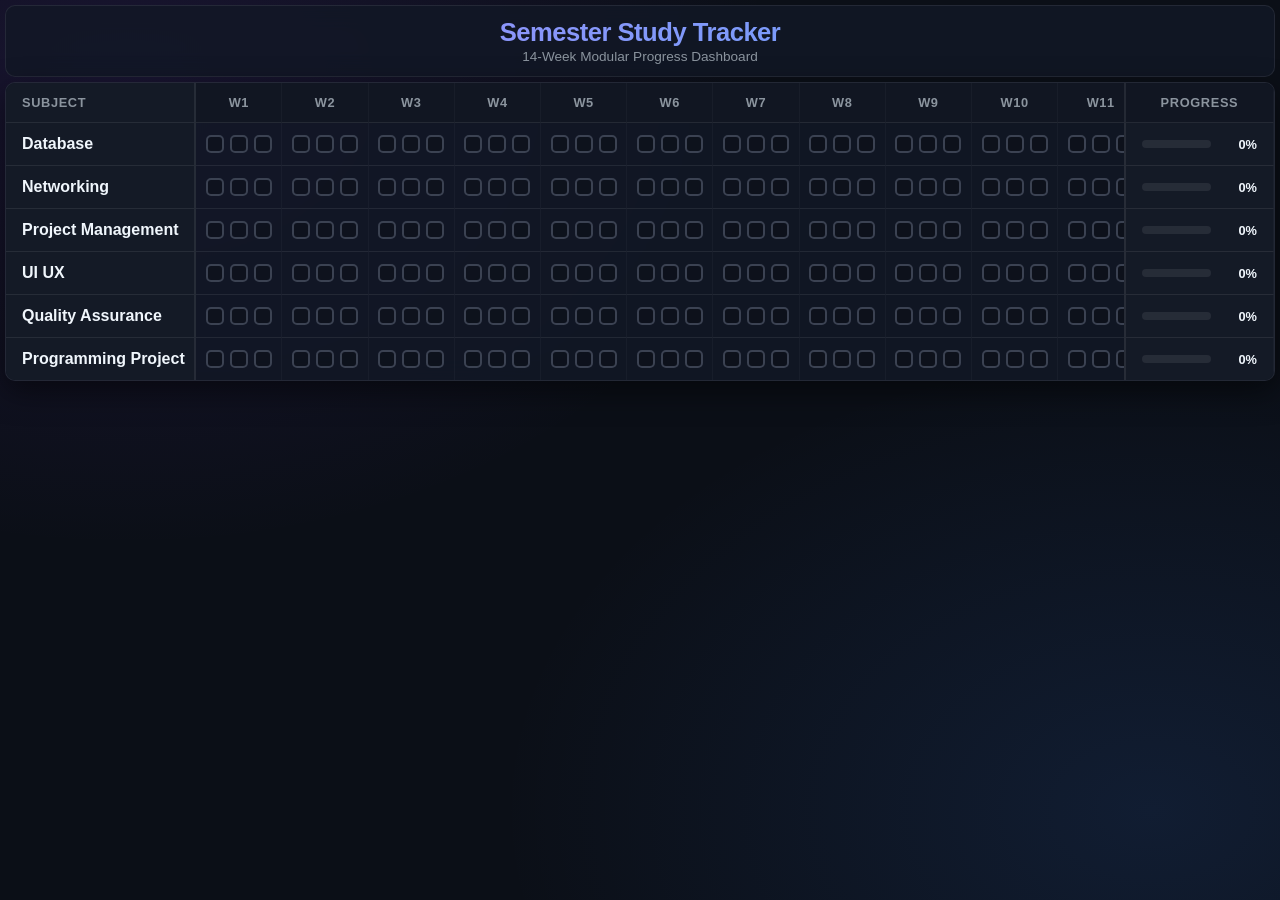
==== index.html @ 605dcc91 "Semester Study Tracker" ====
<!DOCTYPE html>
<html lang="si">
<head>
    <meta charset="UTF-8">
    <meta name="viewport" content="width=device-width, initial-scale=1.0">
    <title>Semester Study Tracker</title>
    <style>
        :root {
            --bg-color: #0b0f17;
            --card-bg: rgba(18, 24, 38, 0.85);
            --border-color: rgba(255, 255, 255, 0.08);
            --text-main: #f0f6fc;
            --text-muted: #8b949e;
            --accent-glow: #7c3aed;
            --accent-green: #10b981;
            --accent-blue: #3b82f6;
            --scrollbar-bg: #111622;
            --scrollbar-thumb: #2d3748;
            --scrollbar-hover: #4a5568;
        }

        * {
            box-sizing: border-box;
            margin: 0;
            padding: 0;
            font-family: 'Inter', -apple-system, BlinkMacSystemFont, 'Segoe UI', Roboto, Helvetica, Arial, sans-serif;
        }

        /* Standard Custom Scrollbar for WebKit (Chrome, Safari, Edge) */
        ::-webkit-scrollbar {
            width: 8px;
            height: 8px;
        }

        ::-webkit-scrollbar-track {
            background: var(--scrollbar-bg);
            border-radius: 4px;
        }

        ::-webkit-scrollbar-thumb {
            background: var(--scrollbar-thumb);
            border-radius: 4px;
            border: 2px solid var(--scrollbar-bg);
        }

        ::-webkit-scrollbar-thumb:hover {
            background: var(--scrollbar-hover);
        }

        /* Firefox Custom Scrollbar Support */
        * {
            scrollbar-width: thin;
            scrollbar-color: var(--scrollbar-thumb) var(--scrollbar-bg);
        }

        body {
            background-color: var(--bg-color);
            background-image: 
                radial-gradient(at 10% 10%, rgba(124, 58, 237, 0.12) 0px, transparent 40%),
                radial-gradient(at 90% 90%, rgba(59, 130, 246, 0.12) 0px, transparent 40%);
            background-attachment: fixed;
            color: var(--text-main);
            padding: 5px;
            min-height: 100vh;
            display: flex;
            flex-direction: column;
        }

        .container {
            width: 100%;
            max-width: 100%;
            margin: 0 auto;
            flex-grow: 1;
            display: flex;
            flex-direction: column;
        }

        header {
            text-align: center;
            padding: 12px 10px;
            margin-bottom: 5px;
            background: var(--card-bg);
            border: 1px solid var(--border-color);
            border-radius: 10px;
            backdrop-filter: blur(12px);
            -webkit-backdrop-filter: blur(12px);
            animation: fadeInDown 0.6s ease-out;
        }

        header h1 {
            font-size: 1.6rem;
            font-weight: 700;
            background: linear-gradient(135deg, #a78bfa, #60a5fa);
            -webkit-background-clip: text;
            -webkit-text-fill-color: transparent;
            margin-bottom: 2px;
            letter-spacing: -0.5px;
        }

        header p {
            color: var(--text-muted);
            font-size: 0.85rem;
        }

        .table-wrapper {
            background: var(--card-bg);
            backdrop-filter: blur(12px);
            -webkit-backdrop-filter: blur(12px);
            border: 1px solid var(--border-color);
            border-radius: 10px;
            overflow-x: auto;
            overflow-y: auto;
            max-height: calc(100vh - 85px);
            box-shadow: 0 10px 30px rgba(0,0,0,0.5);
            animation: fadeInUp 0.6s ease-out;
            cursor: grab;
            user-select: none;
            -webkit-overflow-scrolling: touch;
        }

        .table-wrapper:active {
            cursor: grabbing;
        }

        table {
            width: 100%;
            border-collapse: separate;
            border-spacing: 0;
            white-space: nowrap;
        }

        th, td {
            padding: 0.75rem 0.6rem;
            text-align: center;
            border-bottom: 1px solid var(--border-color);
            border-right: 1px solid rgba(255, 255, 255, 0.03);
        }

        th {
            background: #111622;
            color: var(--text-muted);
            font-size: 0.8rem;
            font-weight: 600;
            text-transform: uppercase;
            letter-spacing: 0.05em;
            position: sticky;
            top: 0;
            z-index: 10;
        }

        th.subject-header, td.subject-name {
            text-align: left;
            position: sticky;
            left: 0;
            background: #141a26;
            z-index: 20;
            font-weight: 600;
            min-width: 180px;
            max-width: 220px;
            border-right: 2px solid var(--border-color);
            padding-left: 1rem;
        }

        th.subject-header {
            z-index: 30;
        }

        tr:last-child td {
            border-bottom: none;
        }

        tr:hover td {
            background-color: rgba(255, 255, 255, 0.02);
        }

        tr:hover td.subject-name {
            background-color: #1a2232;
        }

        /* Custom Modern Checkbox Styling */
        .checkbox-group {
            display: flex;
            gap: 6px;
            justify-content: center;
            align-items: center;
        }

        .custom-checkbox {
            appearance: none;
            -webkit-appearance: none;
            width: 18px;
            height: 18px;
            border: 2px solid #3b4252;
            border-radius: 5px;
            background: rgba(0, 0, 0, 0.2);
            cursor: pointer;
            transition: all 0.2s cubic-bezier(0.4, 0, 0.2, 1);
            position: relative;
            outline: none;
        }

        .custom-checkbox:hover {
            border-color: var(--accent-blue);
            transform: scale(1.1);
            box-shadow: 0 0 8px rgba(59, 130, 246, 0.3);
        }

        .custom-checkbox:checked {
            background-color: var(--accent-green);
            border-color: var(--accent-green);
            transform: scale(1.05);
            box-shadow: 0 0 10px rgba(16, 185, 129, 0.4);
        }

        .custom-checkbox:checked::after {
            content: '';
            position: absolute;
            left: 5px;
            top: 2px;
            width: 4px;
            height: 8px;
            border: solid white;
            border-width: 0 2px 2px 0;
            transform: rotate(45deg);
        }

        /* Progress Bar Styling */
        .progress-cell {
            min-width: 150px;
            padding-right: 1rem;
            padding-left: 1rem;
            position: sticky;
            right: 0;
            background: #141a26;
            z-index: 15;
            border-left: 2px solid var(--border-color);
        }

        th.progress-header {
            position: sticky;
            right: 0;
            z-index: 25;
            background: #111622;
            border-left: 2px solid var(--border-color);
        }

        .progress-container {
            display: flex;
            align-items: center;
            gap: 10px;
        }

        .progress-bar-bg {
            flex-grow: 1;
            height: 8px;
            background: rgba(255, 255, 255, 0.08);
            border-radius: 10px;
            overflow: hidden;
        }

        .progress-bar-fill {
            height: 100%;
            width: 0%;
            background: linear-gradient(90deg, var(--accent-blue), var(--accent-green));
            border-radius: 10px;
            transition: width 0.35s ease-in-out;
            box-shadow: 0 0 8px rgba(59, 130, 246, 0.5);
        }

        .progress-text {
            font-size: 0.8rem;
            font-weight: 700;
            color: var(--text-main);
            min-width: 36px;
            text-align: right;
        }

        /* Responsive Tweaks */
        @media (max-width: 768px) {
            header h1 {
                font-size: 1.3rem;
            }
            th, td {
                padding: 0.6rem 0.4rem;
            }
            th.subject-header, td.subject-name {
                min-width: 140px;
                font-size: 0.85rem;
            }
        }

        @keyframes fadeInDown {
            from { opacity: 0; transform: translateY(-10px); }
            to { opacity: 1; transform: translateY(0); }
        }

        @keyframes fadeInUp {
            from { opacity: 0; transform: translateY(10px); }
            to { opacity: 1; transform: translateY(0); }
        }
    </style>
</head>
<body>

<div class="container">
    <header>
        <h1>Semester Study Tracker</h1>
        <p>14-Week Modular Progress Dashboard</p>
    </header>

    <div class="table-wrapper" id="tableWrapper">
        <table id="trackerTable">
            <thead>
                <tr id="headerRow">
                    <th class="subject-header">Subject</th>
                    <!-- Week columns generated dynamically -->
                    <th class="progress-header">Progress</th>
                </tr>
            </thead>
            <tbody id="tableBody">
                <!-- Subject rows generated dynamically -->
            </tbody>
        </table>
    </div>
</div>

<script>
    const subjects = [
        "Database",
        "Networking",
        "Project Management",
        "UI UX",
        "Quality Assurance",
        "Programming Project"
    ];

    const TOTAL_WEEKS = 14;
    const SESSIONS_PER_WEEK = 3;
    const TOTAL_SESSIONS_PER_SUBJECT = TOTAL_WEEKS * SESSIONS_PER_WEEK;

    let trackerState = JSON.parse(localStorage.getItem('semester_tracker_state')) || {};

    function initTable() {
        const headerRow = document.getElementById('headerRow');
        const tableBody = document.getElementById('tableBody');
        const progressHeader = headerRow.querySelector('.progress-header');

        // Create Week Headers (Week 1 to Week 14)
        for (let w = 1; w <= TOTAL_WEEKS; w++) {
            const th = document.createElement('th');
            th.textContent = `W${w}`;
            headerRow.insertBefore(th, progressHeader);
        }

        // Create Rows for each Subject
        subjects.forEach((subject, subjectIdx) => {
            const tr = document.createElement('tr');

            // Subject Name Cell
            const tdName = document.createElement('td');
            tdName.className = 'subject-name';
            tdName.textContent = subject;
            tr.appendChild(tdName);

            // Week Checkbox Cells
            for (let w = 1; w <= TOTAL_WEEKS; w++) {
                const tdWeek = document.createElement('td');
                const checkboxGroup = document.createElement('div');
                checkboxGroup.className = 'checkbox-group';

                for (let s = 1; s <= SESSIONS_PER_WEEK; s++) {
                    const cb = document.createElement('input');
                    cb.type = 'checkbox';
                    cb.className = 'custom-checkbox';
                    
                    const cbKey = `s${subjectIdx}_w${w}_session${s}`;
                    cb.checked = !!trackerState[cbKey];

                    cb.addEventListener('change', (e) => {
                        trackerState[cbKey] = e.target.checked;
                        localStorage.setItem('semester_tracker_state', JSON.stringify(trackerState));
                        updateProgress(subjectIdx);
                    });

                    checkboxGroup.appendChild(cb);
                }

                tdWeek.appendChild(checkboxGroup);
                tr.appendChild(tdWeek);
            }

            // Progress Bar Cell
            const tdProgress = document.createElement('td');
            tdProgress.className = 'progress-cell';
            tdProgress.innerHTML = `
                <div class="progress-container">
                    <div class="progress-bar-bg">
                        <div class="progress-bar-fill" id="progress-fill-${subjectIdx}"></div>
                    </div>
                    <span class="progress-text" id="progress-text-${subjectIdx}">0%</span>
                </div>
            `;
            tr.appendChild(tdProgress);

            tableBody.appendChild(tr);

            // Initial progress calculation
            updateProgress(subjectIdx);
        });

        setupDragToScroll();
    }

    function updateProgress(subjectIdx) {
        let checkedCount = 0;

        for (let w = 1; w <= TOTAL_WEEKS; w++) {
            for (let s = 1; s <= SESSIONS_PER_WEEK; s++) {
                const cbKey = `s${subjectIdx}_w${w}_session${s}`;
                if (trackerState[cbKey]) {
                    checkedCount++;
                }
            }
        }

        const percentage = Math.round((checkedCount / TOTAL_SESSIONS_PER_SUBJECT) * 100);
        
        const fillElement = document.getElementById(`progress-fill-${subjectIdx}`);
        const textElement = document.getElementById(`progress-text-${subjectIdx}`);

        if (fillElement && textElement) {
            fillElement.style.width = `${percentage}%`;
            textElement.textContent = `${percentage}%`;

            if (percentage === 100) {
                fillElement.style.background = 'var(--accent-green)';
            } else {
                fillElement.style.background = 'linear-gradient(90deg, var(--accent-blue), var(--accent-green))';
            }
        }
    }

    // Drag-to-Scroll & Mouse Wheel Scroll Enhancement
    function setupDragToScroll() {
        const slider = document.getElementById('tableWrapper');
        let isDown = false;
        let startX;
        let scrollLeft;

        // Shift + Wheel Horizontal Scrolling
        slider.addEventListener('wheel', (e) => {
            if (e.deltaY !== 0) {
                e.preventDefault();
                slider.scrollLeft += e.deltaY;
            }
        }, { passive: false });

        // Mouse Drag Interaction
        slider.addEventListener('mousedown', (e) => {
            if (e.target.tagName === 'INPUT') return; // Allow clicking checkboxes directly
            isDown = true;
            slider.classList.add('active');
            startX = e.pageX - slider.offsetLeft;
            scrollLeft = slider.scrollLeft;
        });

        slider.addEventListener('mouseleave', () => {
            isDown = false;
        });

        slider.addEventListener('mouseup', () => {
            isDown = false;
        });

        slider.addEventListener('mousemove', (e) => {
            if (!isDown) return;
            e.preventDefault();
            const x = e.pageX - slider.offsetLeft;
            const walk = (x - startX) * 1.5; // Drag sensitivity multiplier
            slider.scrollLeft = scrollLeft - walk;
        });
    }

    document.addEventListener('DOMContentLoaded', initTable);
</script>

</body>
</html>
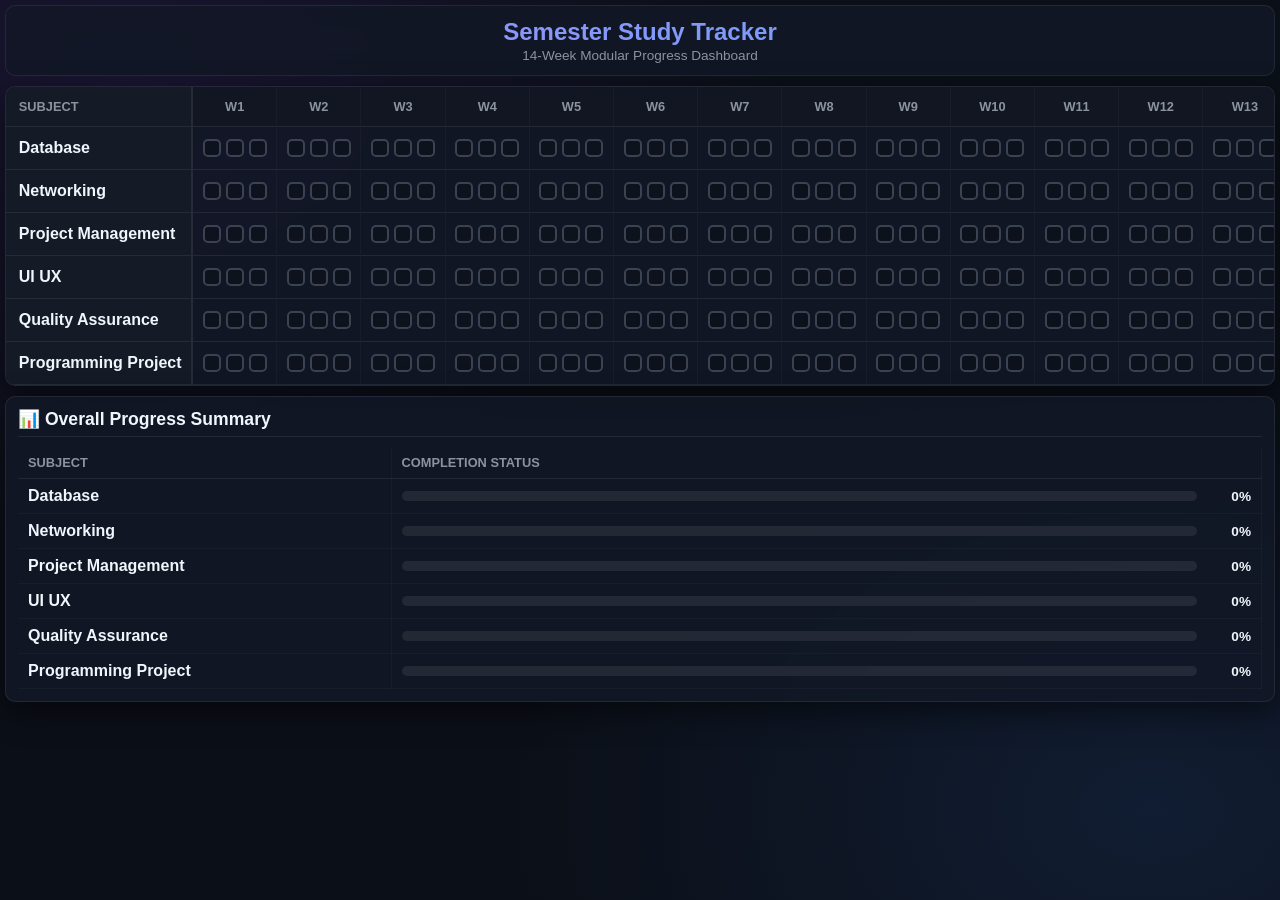
==== commit 6185cad7: "progress bar changed" ====
--- a/index.html
+++ b/index.html
@@ -26,7 +26,7 @@
             font-family: 'Inter', -apple-system, BlinkMacSystemFont, 'Segoe UI', Roboto, Helvetica, Arial, sans-serif;
         }
 
-        /* Standard Custom Scrollbar for WebKit (Chrome, Safari, Edge) */
+        /* Custom Dark Scrollbar for WebKit (Chrome, Safari, Edge) */
         ::-webkit-scrollbar {
             width: 8px;
             height: 8px;
@@ -64,21 +64,21 @@
             min-height: 100vh;
             display: flex;
             flex-direction: column;
+            gap: 10px;
         }
 
         .container {
             width: 100%;
             max-width: 100%;
             margin: 0 auto;
-            flex-grow: 1;
             display: flex;
             flex-direction: column;
+            gap: 10px;
         }
 
         header {
             text-align: center;
             padding: 12px 10px;
-            margin-bottom: 5px;
             background: var(--card-bg);
             border: 1px solid var(--border-color);
             border-radius: 10px;
@@ -88,13 +88,12 @@
         }
 
         header h1 {
-            font-size: 1.6rem;
+            font-size: 1.5rem;
             font-weight: 700;
             background: linear-gradient(135deg, #a78bfa, #60a5fa);
             -webkit-background-clip: text;
             -webkit-text-fill-color: transparent;
             margin-bottom: 2px;
-            letter-spacing: -0.5px;
         }
 
         header p {
@@ -110,7 +109,7 @@
             border-radius: 10px;
             overflow-x: auto;
             overflow-y: auto;
-            max-height: calc(100vh - 85px);
+            max-height: 55vh;
             box-shadow: 0 10px 30px rgba(0,0,0,0.5);
             animation: fadeInUp 0.6s ease-out;
             cursor: grab;
@@ -142,7 +141,6 @@
             font-size: 0.8rem;
             font-weight: 600;
             text-transform: uppercase;
-            letter-spacing: 0.05em;
             position: sticky;
             top: 0;
             z-index: 10;
@@ -155,20 +153,16 @@
             background: #141a26;
             z-index: 20;
             font-weight: 600;
-            min-width: 180px;
-            max-width: 220px;
+            min-width: 170px;
+            max-width: 200px;
             border-right: 2px solid var(--border-color);
-            padding-left: 1rem;
+            padding-left: 0.8rem;
         }
 
         th.subject-header {
             z-index: 30;
         }
 
-        tr:last-child td {
-            border-bottom: none;
-        }
-
         tr:hover td {
             background-color: rgba(255, 255, 255, 0.02);
         }
@@ -177,10 +171,10 @@
             background-color: #1a2232;
         }
 
-        /* Custom Modern Checkbox Styling */
+        /* Checkbox Styling */
         .checkbox-group {
             display: flex;
-            gap: 6px;
+            gap: 5px;
             justify-content: center;
             align-items: center;
         }
@@ -224,35 +218,63 @@
             transform: rotate(45deg);
         }
 
-        /* Progress Bar Styling */
-        .progress-cell {
+        /* Dedicated Progress Window Section */
+        .progress-window {
+            background: var(--card-bg);
+            backdrop-filter: blur(12px);
+            -webkit-backdrop-filter: blur(12px);
+            border: 1px solid var(--border-color);
+            border-radius: 10px;
+            padding: 12px;
+            box-shadow: 0 10px 30px rgba(0,0,0,0.5);
+            animation: fadeInUp 0.8s ease-out;
+        }
+
+        .progress-window h2 {
+            font-size: 1.1rem;
+            color: var(--text-main);
+            margin-bottom: 10px;
+            padding-bottom: 6px;
+            border-bottom: 1px solid var(--border-color);
+            display: flex;
+            align-items: center;
+            gap: 8px;
+        }
+
+        .progress-table {
+            width: 100%;
+            border-collapse: collapse;
+        }
+
+        .progress-table th {
+            text-align: left;
+            padding: 8px 10px;
+            background: transparent;
+            border-bottom: 1px solid var(--border-color);
+        }
+
+        .progress-table td {
+            padding: 8px 10px;
+            text-align: left;
+            border-bottom: 1px solid rgba(255, 255, 255, 0.03);
+        }
+
+        .progress-table td.subject-title {
+            font-weight: 600;
+            width: 30%;
             min-width: 150px;
-            padding-right: 1rem;
-            padding-left: 1rem;
-            position: sticky;
-            right: 0;
-            background: #141a26;
-            z-index: 15;
-            border-left: 2px solid var(--border-color);
-        }
-
-        th.progress-header {
-            position: sticky;
-            right: 0;
-            z-index: 25;
-            background: #111622;
-            border-left: 2px solid var(--border-color);
         }
 
         .progress-container {
             display: flex;
             align-items: center;
-            gap: 10px;
+            gap: 12px;
+            width: 100%;
         }
 
         .progress-bar-bg {
             flex-grow: 1;
-            height: 8px;
+            height: 10px;
             background: rgba(255, 255, 255, 0.08);
             border-radius: 10px;
             overflow: hidden;
@@ -268,27 +290,14 @@
         }
 
         .progress-text {
-            font-size: 0.8rem;
+            font-size: 0.85rem;
             font-weight: 700;
             color: var(--text-main);
-            min-width: 36px;
+            min-width: 42px;
             text-align: right;
         }
 
-        /* Responsive Tweaks */
-        @media (max-width: 768px) {
-            header h1 {
-                font-size: 1.3rem;
-            }
-            th, td {
-                padding: 0.6rem 0.4rem;
-            }
-            th.subject-header, td.subject-name {
-                min-width: 140px;
-                font-size: 0.85rem;
-            }
-        }
-
+        /* Animations */
         @keyframes fadeInDown {
             from { opacity: 0; transform: translateY(-10px); }
             to { opacity: 1; transform: translateY(0); }
@@ -308,17 +317,33 @@
         <p>14-Week Modular Progress Dashboard</p>
     </header>
 
+    <!-- Main Schedule Table Wrapper -->
     <div class="table-wrapper" id="tableWrapper">
         <table id="trackerTable">
             <thead>
                 <tr id="headerRow">
                     <th class="subject-header">Subject</th>
-                    <!-- Week columns generated dynamically -->
-                    <th class="progress-header">Progress</th>
+                    <!-- Week columns will be generated by JS -->
                 </tr>
             </thead>
             <tbody id="tableBody">
-                <!-- Subject rows generated dynamically -->
+                <!-- Subject rows will be generated by JS -->
+            </tbody>
+        </table>
+    </div>
+
+    <!-- Separate Progress Summary Window -->
+    <div class="progress-window">
+        <h2>📊 Overall Progress Summary</h2>
+        <table class="progress-table">
+            <thead>
+                <tr>
+                    <th>Subject</th>
+                    <th>Completion Status</th>
+                </tr>
+            </thead>
+            <tbody id="progressTableBody">
+                <!-- Progress rows will be generated by JS -->
             </tbody>
         </table>
     </div>
@@ -338,31 +363,31 @@
     const SESSIONS_PER_WEEK = 3;
     const TOTAL_SESSIONS_PER_SUBJECT = TOTAL_WEEKS * SESSIONS_PER_WEEK;
 
+    // Load saved state from localStorage using the same key
     let trackerState = JSON.parse(localStorage.getItem('semester_tracker_state')) || {};
 
     function initTable() {
         const headerRow = document.getElementById('headerRow');
         const tableBody = document.getElementById('tableBody');
-        const progressHeader = headerRow.querySelector('.progress-header');
-
-        // Create Week Headers (Week 1 to Week 14)
+        const progressTableBody = document.getElementById('progressTableBody');
+
+        // 1. Create Week Headers (Week 1 to Week 14)
         for (let w = 1; w <= TOTAL_WEEKS; w++) {
             const th = document.createElement('th');
             th.textContent = `W${w}`;
-            headerRow.insertBefore(th, progressHeader);
-        }
-
-        // Create Rows for each Subject
+            headerRow.appendChild(th);
+        }
+
+        // 2. Create Rows for Main Table and Separate Progress Table
         subjects.forEach((subject, subjectIdx) => {
+            // --- Main Table Row ---
             const tr = document.createElement('tr');
 
-            // Subject Name Cell
             const tdName = document.createElement('td');
             tdName.className = 'subject-name';
             tdName.textContent = subject;
             tr.appendChild(tdName);
 
-            // Week Checkbox Cells
             for (let w = 1; w <= TOTAL_WEEKS; w++) {
                 const tdWeek = document.createElement('td');
                 const checkboxGroup = document.createElement('div');
@@ -388,11 +413,17 @@
                 tdWeek.appendChild(checkboxGroup);
                 tr.appendChild(tdWeek);
             }
-
-            // Progress Bar Cell
-            const tdProgress = document.createElement('td');
-            tdProgress.className = 'progress-cell';
-            tdProgress.innerHTML = `
+            tableBody.appendChild(tr);
+
+            // --- Separate Progress Window Row ---
+            const progTr = document.createElement('tr');
+            
+            const progTdName = document.createElement('td');
+            progTdName.className = 'subject-title';
+            progTdName.textContent = subject;
+
+            const progTdBar = document.createElement('td');
+            progTdBar.innerHTML = `
                 <div class="progress-container">
                     <div class="progress-bar-bg">
                         <div class="progress-bar-fill" id="progress-fill-${subjectIdx}"></div>
@@ -400,11 +431,12 @@
                     <span class="progress-text" id="progress-text-${subjectIdx}">0%</span>
                 </div>
             `;
-            tr.appendChild(tdProgress);
-
-            tableBody.appendChild(tr);
-
-            // Initial progress calculation
+
+            progTr.appendChild(progTdName);
+            progTr.appendChild(progTdBar);
+            progressTableBody.appendChild(progTr);
+
+            // Calculate initial progress
             updateProgress(subjectIdx);
         });
 
@@ -440,14 +472,13 @@
         }
     }
 
-    // Drag-to-Scroll & Mouse Wheel Scroll Enhancement
+    // Drag-to-Scroll Logic
     function setupDragToScroll() {
         const slider = document.getElementById('tableWrapper');
         let isDown = false;
         let startX;
         let scrollLeft;
 
-        // Shift + Wheel Horizontal Scrolling
         slider.addEventListener('wheel', (e) => {
             if (e.deltaY !== 0) {
                 e.preventDefault();
@@ -455,28 +486,22 @@
             }
         }, { passive: false });
 
-        // Mouse Drag Interaction
         slider.addEventListener('mousedown', (e) => {
-            if (e.target.tagName === 'INPUT') return; // Allow clicking checkboxes directly
+            if (e.target.tagName === 'INPUT') return;
             isDown = true;
             slider.classList.add('active');
             startX = e.pageX - slider.offsetLeft;
             scrollLeft = slider.scrollLeft;
         });
 
-        slider.addEventListener('mouseleave', () => {
-            isDown = false;
-        });
-
-        slider.addEventListener('mouseup', () => {
-            isDown = false;
-        });
+        slider.addEventListener('mouseleave', () => { isDown = false; });
+        slider.addEventListener('mouseup', () => { isDown = false; });
 
         slider.addEventListener('mousemove', (e) => {
             if (!isDown) return;
             e.preventDefault();
             const x = e.pageX - slider.offsetLeft;
-            const walk = (x - startX) * 1.5; // Drag sensitivity multiplier
+            const walk = (x - startX) * 1.5;
             slider.scrollLeft = scrollLeft - walk;
         });
     }
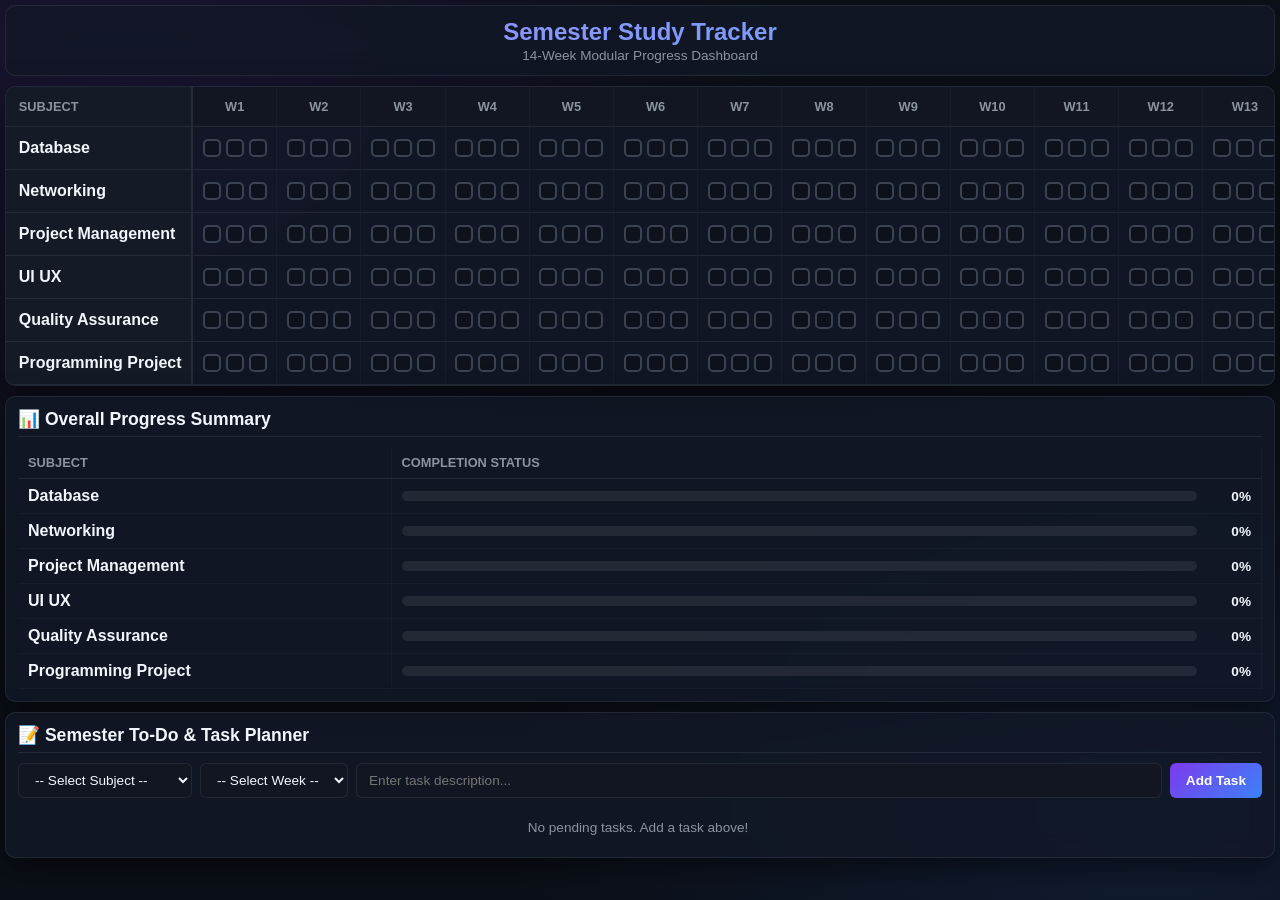
==== commit 75b546ba: "TodoSection Added" ====
--- a/index.html
+++ b/index.html
@@ -4,310 +4,12 @@
     <meta charset="UTF-8">
     <meta name="viewport" content="width=device-width, initial-scale=1.0">
     <title>Semester Study Tracker</title>
-    <style>
-        :root {
-            --bg-color: #0b0f17;
-            --card-bg: rgba(18, 24, 38, 0.85);
-            --border-color: rgba(255, 255, 255, 0.08);
-            --text-main: #f0f6fc;
-            --text-muted: #8b949e;
-            --accent-glow: #7c3aed;
-            --accent-green: #10b981;
-            --accent-blue: #3b82f6;
-            --scrollbar-bg: #111622;
-            --scrollbar-thumb: #2d3748;
-            --scrollbar-hover: #4a5568;
-        }
-
-        * {
-            box-sizing: border-box;
-            margin: 0;
-            padding: 0;
-            font-family: 'Inter', -apple-system, BlinkMacSystemFont, 'Segoe UI', Roboto, Helvetica, Arial, sans-serif;
-        }
-
-        /* Custom Dark Scrollbar for WebKit (Chrome, Safari, Edge) */
-        ::-webkit-scrollbar {
-            width: 8px;
-            height: 8px;
-        }
-
-        ::-webkit-scrollbar-track {
-            background: var(--scrollbar-bg);
-            border-radius: 4px;
-        }
-
-        ::-webkit-scrollbar-thumb {
-            background: var(--scrollbar-thumb);
-            border-radius: 4px;
-            border: 2px solid var(--scrollbar-bg);
-        }
-
-        ::-webkit-scrollbar-thumb:hover {
-            background: var(--scrollbar-hover);
-        }
-
-        /* Firefox Custom Scrollbar Support */
-        * {
-            scrollbar-width: thin;
-            scrollbar-color: var(--scrollbar-thumb) var(--scrollbar-bg);
-        }
-
-        body {
-            background-color: var(--bg-color);
-            background-image: 
-                radial-gradient(at 10% 10%, rgba(124, 58, 237, 0.12) 0px, transparent 40%),
-                radial-gradient(at 90% 90%, rgba(59, 130, 246, 0.12) 0px, transparent 40%);
-            background-attachment: fixed;
-            color: var(--text-main);
-            padding: 5px;
-            min-height: 100vh;
-            display: flex;
-            flex-direction: column;
-            gap: 10px;
-        }
-
-        .container {
-            width: 100%;
-            max-width: 100%;
-            margin: 0 auto;
-            display: flex;
-            flex-direction: column;
-            gap: 10px;
-        }
-
-        header {
-            text-align: center;
-            padding: 12px 10px;
-            background: var(--card-bg);
-            border: 1px solid var(--border-color);
-            border-radius: 10px;
-            backdrop-filter: blur(12px);
-            -webkit-backdrop-filter: blur(12px);
-            animation: fadeInDown 0.6s ease-out;
-        }
-
-        header h1 {
-            font-size: 1.5rem;
-            font-weight: 700;
-            background: linear-gradient(135deg, #a78bfa, #60a5fa);
-            -webkit-background-clip: text;
-            -webkit-text-fill-color: transparent;
-            margin-bottom: 2px;
-        }
-
-        header p {
-            color: var(--text-muted);
-            font-size: 0.85rem;
-        }
-
-        .table-wrapper {
-            background: var(--card-bg);
-            backdrop-filter: blur(12px);
-            -webkit-backdrop-filter: blur(12px);
-            border: 1px solid var(--border-color);
-            border-radius: 10px;
-            overflow-x: auto;
-            overflow-y: auto;
-            max-height: 55vh;
-            box-shadow: 0 10px 30px rgba(0,0,0,0.5);
-            animation: fadeInUp 0.6s ease-out;
-            cursor: grab;
-            user-select: none;
-            -webkit-overflow-scrolling: touch;
-        }
-
-        .table-wrapper:active {
-            cursor: grabbing;
-        }
-
-        table {
-            width: 100%;
-            border-collapse: separate;
-            border-spacing: 0;
-            white-space: nowrap;
-        }
-
-        th, td {
-            padding: 0.75rem 0.6rem;
-            text-align: center;
-            border-bottom: 1px solid var(--border-color);
-            border-right: 1px solid rgba(255, 255, 255, 0.03);
-        }
-
-        th {
-            background: #111622;
-            color: var(--text-muted);
-            font-size: 0.8rem;
-            font-weight: 600;
-            text-transform: uppercase;
-            position: sticky;
-            top: 0;
-            z-index: 10;
-        }
-
-        th.subject-header, td.subject-name {
-            text-align: left;
-            position: sticky;
-            left: 0;
-            background: #141a26;
-            z-index: 20;
-            font-weight: 600;
-            min-width: 170px;
-            max-width: 200px;
-            border-right: 2px solid var(--border-color);
-            padding-left: 0.8rem;
-        }
-
-        th.subject-header {
-            z-index: 30;
-        }
-
-        tr:hover td {
-            background-color: rgba(255, 255, 255, 0.02);
-        }
-
-        tr:hover td.subject-name {
-            background-color: #1a2232;
-        }
-
-        /* Checkbox Styling */
-        .checkbox-group {
-            display: flex;
-            gap: 5px;
-            justify-content: center;
-            align-items: center;
-        }
-
-        .custom-checkbox {
-            appearance: none;
-            -webkit-appearance: none;
-            width: 18px;
-            height: 18px;
-            border: 2px solid #3b4252;
-            border-radius: 5px;
-            background: rgba(0, 0, 0, 0.2);
-            cursor: pointer;
-            transition: all 0.2s cubic-bezier(0.4, 0, 0.2, 1);
-            position: relative;
-            outline: none;
-        }
-
-        .custom-checkbox:hover {
-            border-color: var(--accent-blue);
-            transform: scale(1.1);
-            box-shadow: 0 0 8px rgba(59, 130, 246, 0.3);
-        }
-
-        .custom-checkbox:checked {
-            background-color: var(--accent-green);
-            border-color: var(--accent-green);
-            transform: scale(1.05);
-            box-shadow: 0 0 10px rgba(16, 185, 129, 0.4);
-        }
-
-        .custom-checkbox:checked::after {
-            content: '';
-            position: absolute;
-            left: 5px;
-            top: 2px;
-            width: 4px;
-            height: 8px;
-            border: solid white;
-            border-width: 0 2px 2px 0;
-            transform: rotate(45deg);
-        }
-
-        /* Dedicated Progress Window Section */
-        .progress-window {
-            background: var(--card-bg);
-            backdrop-filter: blur(12px);
-            -webkit-backdrop-filter: blur(12px);
-            border: 1px solid var(--border-color);
-            border-radius: 10px;
-            padding: 12px;
-            box-shadow: 0 10px 30px rgba(0,0,0,0.5);
-            animation: fadeInUp 0.8s ease-out;
-        }
-
-        .progress-window h2 {
-            font-size: 1.1rem;
-            color: var(--text-main);
-            margin-bottom: 10px;
-            padding-bottom: 6px;
-            border-bottom: 1px solid var(--border-color);
-            display: flex;
-            align-items: center;
-            gap: 8px;
-        }
-
-        .progress-table {
-            width: 100%;
-            border-collapse: collapse;
-        }
-
-        .progress-table th {
-            text-align: left;
-            padding: 8px 10px;
-            background: transparent;
-            border-bottom: 1px solid var(--border-color);
-        }
-
-        .progress-table td {
-            padding: 8px 10px;
-            text-align: left;
-            border-bottom: 1px solid rgba(255, 255, 255, 0.03);
-        }
-
-        .progress-table td.subject-title {
-            font-weight: 600;
-            width: 30%;
-            min-width: 150px;
-        }
-
-        .progress-container {
-            display: flex;
-            align-items: center;
-            gap: 12px;
-            width: 100%;
-        }
-
-        .progress-bar-bg {
-            flex-grow: 1;
-            height: 10px;
-            background: rgba(255, 255, 255, 0.08);
-            border-radius: 10px;
-            overflow: hidden;
-        }
-
-        .progress-bar-fill {
-            height: 100%;
-            width: 0%;
-            background: linear-gradient(90deg, var(--accent-blue), var(--accent-green));
-            border-radius: 10px;
-            transition: width 0.35s ease-in-out;
-            box-shadow: 0 0 8px rgba(59, 130, 246, 0.5);
-        }
-
-        .progress-text {
-            font-size: 0.85rem;
-            font-weight: 700;
-            color: var(--text-main);
-            min-width: 42px;
-            text-align: right;
-        }
-
-        /* Animations */
-        @keyframes fadeInDown {
-            from { opacity: 0; transform: translateY(-10px); }
-            to { opacity: 1; transform: translateY(0); }
-        }
-
-        @keyframes fadeInUp {
-            from { opacity: 0; transform: translateY(10px); }
-            to { opacity: 1; transform: translateY(0); }
-        }
-    </style>
+    <link rel="icon" type="image/x-icon" href="icon.ico">
+    
+    <!-- Google Material Symbols (Icons) -->
+    <link rel="stylesheet" href="https://fonts.googleapis.com/css2?family=Material+Symbols+Outlined:opsz,wght,FILL,GRAD@24,400,0,0" />
+    
+    <link rel="stylesheet" href="style.css">
 </head>
 <body>
 
@@ -323,11 +25,11 @@
             <thead>
                 <tr id="headerRow">
                     <th class="subject-header">Subject</th>
-                    <!-- Week columns will be generated by JS -->
+                    <!-- Week columns generated via JS -->
                 </tr>
             </thead>
             <tbody id="tableBody">
-                <!-- Subject rows will be generated by JS -->
+                <!-- Subject rows generated via JS -->
             </tbody>
         </table>
     </div>
@@ -343,171 +45,44 @@
                 </tr>
             </thead>
             <tbody id="progressTableBody">
-                <!-- Progress rows will be generated by JS -->
+                <!-- Progress rows generated via JS -->
             </tbody>
         </table>
     </div>
+
+    <!-- Dynamic To-Do List Section -->
+    <div class="todo-window">
+        <h2>📝 Semester To-Do & Task Planner</h2>
+        
+        <!-- Error Message Alert Container -->
+        <div id="todoErrorMsg" class="error-msg" style="display: none;"></div>
+
+        <!-- Input Form Controls -->
+        <div class="todo-form">
+            <select id="todoSubjectSelect" class="todo-input">
+                <option value="" disabled selected>-- Select Subject --</option>
+                <!-- Options populated by JS -->
+            </select>
+
+            <select id="todoWeekSelect" class="todo-input">
+                <option value="" disabled selected>-- Select Week --</option>
+                <!-- Options populated by JS -->
+            </select>
+
+            <input type="text" id="todoTaskInput" class="todo-input task-text-input" placeholder="Enter task description..." />
+
+            <button id="addTodoBtn" class="todo-btn">Add Task</button>
+        </div>
+
+        <!-- Task List Container -->
+        <div class="todo-list-container">
+            <ul id="todoList" class="todo-list">
+                <!-- Tasks rendered dynamically via JS -->
+            </ul>
+        </div>
+    </div>
 </div>
 
-<script>
-    const subjects = [
-        "Database",
-        "Networking",
-        "Project Management",
-        "UI UX",
-        "Quality Assurance",
-        "Programming Project"
-    ];
-
-    const TOTAL_WEEKS = 14;
-    const SESSIONS_PER_WEEK = 3;
-    const TOTAL_SESSIONS_PER_SUBJECT = TOTAL_WEEKS * SESSIONS_PER_WEEK;
-
-    // Load saved state from localStorage using the same key
-    let trackerState = JSON.parse(localStorage.getItem('semester_tracker_state')) || {};
-
-    function initTable() {
-        const headerRow = document.getElementById('headerRow');
-        const tableBody = document.getElementById('tableBody');
-        const progressTableBody = document.getElementById('progressTableBody');
-
-        // 1. Create Week Headers (Week 1 to Week 14)
-        for (let w = 1; w <= TOTAL_WEEKS; w++) {
-            const th = document.createElement('th');
-            th.textContent = `W${w}`;
-            headerRow.appendChild(th);
-        }
-
-        // 2. Create Rows for Main Table and Separate Progress Table
-        subjects.forEach((subject, subjectIdx) => {
-            // --- Main Table Row ---
-            const tr = document.createElement('tr');
-
-            const tdName = document.createElement('td');
-            tdName.className = 'subject-name';
-            tdName.textContent = subject;
-            tr.appendChild(tdName);
-
-            for (let w = 1; w <= TOTAL_WEEKS; w++) {
-                const tdWeek = document.createElement('td');
-                const checkboxGroup = document.createElement('div');
-                checkboxGroup.className = 'checkbox-group';
-
-                for (let s = 1; s <= SESSIONS_PER_WEEK; s++) {
-                    const cb = document.createElement('input');
-                    cb.type = 'checkbox';
-                    cb.className = 'custom-checkbox';
-                    
-                    const cbKey = `s${subjectIdx}_w${w}_session${s}`;
-                    cb.checked = !!trackerState[cbKey];
-
-                    cb.addEventListener('change', (e) => {
-                        trackerState[cbKey] = e.target.checked;
-                        localStorage.setItem('semester_tracker_state', JSON.stringify(trackerState));
-                        updateProgress(subjectIdx);
-                    });
-
-                    checkboxGroup.appendChild(cb);
-                }
-
-                tdWeek.appendChild(checkboxGroup);
-                tr.appendChild(tdWeek);
-            }
-            tableBody.appendChild(tr);
-
-            // --- Separate Progress Window Row ---
-            const progTr = document.createElement('tr');
-            
-            const progTdName = document.createElement('td');
-            progTdName.className = 'subject-title';
-            progTdName.textContent = subject;
-
-            const progTdBar = document.createElement('td');
-            progTdBar.innerHTML = `
-                <div class="progress-container">
-                    <div class="progress-bar-bg">
-                        <div class="progress-bar-fill" id="progress-fill-${subjectIdx}"></div>
-                    </div>
-                    <span class="progress-text" id="progress-text-${subjectIdx}">0%</span>
-                </div>
-            `;
-
-            progTr.appendChild(progTdName);
-            progTr.appendChild(progTdBar);
-            progressTableBody.appendChild(progTr);
-
-            // Calculate initial progress
-            updateProgress(subjectIdx);
-        });
-
-        setupDragToScroll();
-    }
-
-    function updateProgress(subjectIdx) {
-        let checkedCount = 0;
-
-        for (let w = 1; w <= TOTAL_WEEKS; w++) {
-            for (let s = 1; s <= SESSIONS_PER_WEEK; s++) {
-                const cbKey = `s${subjectIdx}_w${w}_session${s}`;
-                if (trackerState[cbKey]) {
-                    checkedCount++;
-                }
-            }
-        }
-
-        const percentage = Math.round((checkedCount / TOTAL_SESSIONS_PER_SUBJECT) * 100);
-        
-        const fillElement = document.getElementById(`progress-fill-${subjectIdx}`);
-        const textElement = document.getElementById(`progress-text-${subjectIdx}`);
-
-        if (fillElement && textElement) {
-            fillElement.style.width = `${percentage}%`;
-            textElement.textContent = `${percentage}%`;
-
-            if (percentage === 100) {
-                fillElement.style.background = 'var(--accent-green)';
-            } else {
-                fillElement.style.background = 'linear-gradient(90deg, var(--accent-blue), var(--accent-green))';
-            }
-        }
-    }
-
-    // Drag-to-Scroll Logic
-    function setupDragToScroll() {
-        const slider = document.getElementById('tableWrapper');
-        let isDown = false;
-        let startX;
-        let scrollLeft;
-
-        slider.addEventListener('wheel', (e) => {
-            if (e.deltaY !== 0) {
-                e.preventDefault();
-                slider.scrollLeft += e.deltaY;
-            }
-        }, { passive: false });
-
-        slider.addEventListener('mousedown', (e) => {
-            if (e.target.tagName === 'INPUT') return;
-            isDown = true;
-            slider.classList.add('active');
-            startX = e.pageX - slider.offsetLeft;
-            scrollLeft = slider.scrollLeft;
-        });
-
-        slider.addEventListener('mouseleave', () => { isDown = false; });
-        slider.addEventListener('mouseup', () => { isDown = false; });
-
-        slider.addEventListener('mousemove', (e) => {
-            if (!isDown) return;
-            e.preventDefault();
-            const x = e.pageX - slider.offsetLeft;
-            const walk = (x - startX) * 1.5;
-            slider.scrollLeft = scrollLeft - walk;
-        });
-    }
-
-    document.addEventListener('DOMContentLoaded', initTable);
-</script>
-
+<script src="script.js"></script>
 </body>
 </html>
--- a/style.css
+++ b/style.css
@@ -0,0 +1,458 @@
+:root {
+    --bg-color: #0b0f17;
+    --card-bg: rgba(18, 24, 38, 0.85);
+    --border-color: rgba(255, 255, 255, 0.08);
+    --text-main: #f0f6fc;
+    --text-muted: #8b949e;
+    --accent-glow: #7c3aed;
+    --accent-green: #10b981;
+    --accent-blue: #3b82f6;
+    --danger-red: #ef4444;
+    --scrollbar-bg: #111622;
+    --scrollbar-thumb: #2d3748;
+    --scrollbar-hover: #4a5568;
+}
+
+* {
+    box-sizing: border-box;
+    margin: 0;
+    padding: 0;
+    font-family: 'Inter', -apple-system, BlinkMacSystemFont, 'Segoe UI', Roboto, Helvetica, Arial, sans-serif;
+}
+
+/* Custom Dark Scrollbar */
+::-webkit-scrollbar {
+    width: 8px;
+    height: 8px;
+}
+
+::-webkit-scrollbar-track {
+    background: var(--scrollbar-bg);
+    border-radius: 4px;
+}
+
+::-webkit-scrollbar-thumb {
+    background: var(--scrollbar-thumb);
+    border-radius: 4px;
+    border: 2px solid var(--scrollbar-bg);
+}
+
+::-webkit-scrollbar-thumb:hover {
+    background: var(--scrollbar-hover);
+}
+
+* {
+    scrollbar-width: thin;
+    scrollbar-color: var(--scrollbar-thumb) var(--scrollbar-bg);
+}
+
+body {
+    background-color: var(--bg-color);
+    background-image: 
+        radial-gradient(at 10% 10%, rgba(124, 58, 237, 0.12) 0px, transparent 40%),
+        radial-gradient(at 90% 90%, rgba(59, 130, 246, 0.12) 0px, transparent 40%);
+    background-attachment: fixed;
+    color: var(--text-main);
+    padding: 5px;
+    min-height: 100vh;
+    display: flex;
+    flex-direction: column;
+    gap: 10px;
+}
+
+.container {
+    width: 100%;
+    max-width: 100%;
+    margin: 0 auto;
+    display: flex;
+    flex-direction: column;
+    gap: 10px;
+}
+
+header {
+    text-align: center;
+    padding: 12px 10px;
+    background: var(--card-bg);
+    border: 1px solid var(--border-color);
+    border-radius: 10px;
+    backdrop-filter: blur(12px);
+    -webkit-backdrop-filter: blur(12px);
+    animation: fadeInDown 0.6s ease-out;
+}
+
+header h1 {
+    font-size: 1.5rem;
+    font-weight: 700;
+    background: linear-gradient(135deg, #a78bfa, #60a5fa);
+    -webkit-background-clip: text;
+    -webkit-text-fill-color: transparent;
+    margin-bottom: 2px;
+}
+
+header p {
+    color: var(--text-muted);
+    font-size: 0.85rem;
+}
+
+/* Table Wrapper */
+.table-wrapper {
+    background: var(--card-bg);
+    backdrop-filter: blur(12px);
+    -webkit-backdrop-filter: blur(12px);
+    border: 1px solid var(--border-color);
+    border-radius: 10px;
+    overflow-x: auto;
+    overflow-y: auto;
+    max-height: 55vh;
+    box-shadow: 0 10px 30px rgba(0,0,0,0.5);
+    animation: fadeInUp 0.6s ease-out;
+    cursor: grab;
+    user-select: none;
+    -webkit-overflow-scrolling: touch;
+}
+
+.table-wrapper:active {
+    cursor: grabbing;
+}
+
+table {
+    width: 100%;
+    border-collapse: separate;
+    border-spacing: 0;
+    white-space: nowrap;
+}
+
+th, td {
+    padding: 0.75rem 0.6rem;
+    text-align: center;
+    border-bottom: 1px solid var(--border-color);
+    border-right: 1px solid rgba(255, 255, 255, 0.03);
+}
+
+th {
+    background: #111622;
+    color: var(--text-muted);
+    font-size: 0.8rem;
+    font-weight: 600;
+    text-transform: uppercase;
+    position: sticky;
+    top: 0;
+    z-index: 10;
+}
+
+th.subject-header, td.subject-name {
+    text-align: left;
+    position: sticky;
+    left: 0;
+    background: #141a26;
+    z-index: 20;
+    font-weight: 600;
+    min-width: 170px;
+    max-width: 200px;
+    border-right: 2px solid var(--border-color);
+    padding-left: 0.8rem;
+}
+
+th.subject-header {
+    z-index: 30;
+}
+
+tr:hover td {
+    background-color: rgba(255, 255, 255, 0.02);
+}
+
+tr:hover td.subject-name {
+    background-color: #1a2232;
+}
+
+/* Checkbox Styling */
+.checkbox-group {
+    display: flex;
+    gap: 5px;
+    justify-content: center;
+    align-items: center;
+}
+
+.custom-checkbox {
+    appearance: none;
+    -webkit-appearance: none;
+    width: 18px;
+    height: 18px;
+    border: 2px solid #3b4252;
+    border-radius: 5px;
+    background: rgba(0, 0, 0, 0.2);
+    cursor: pointer;
+    transition: all 0.2s cubic-bezier(0.4, 0, 0.2, 1);
+    position: relative;
+    outline: none;
+}
+
+.custom-checkbox:hover {
+    border-color: var(--accent-blue);
+    transform: scale(1.1);
+    box-shadow: 0 0 8px rgba(59, 130, 246, 0.3);
+}
+
+.custom-checkbox:checked {
+    background-color: var(--accent-green);
+    border-color: var(--accent-green);
+    transform: scale(1.05);
+    box-shadow: 0 0 10px rgba(16, 185, 129, 0.4);
+}
+
+.custom-checkbox:checked::after {
+    content: '';
+    position: absolute;
+    left: 5px;
+    top: 2px;
+    width: 4px;
+    height: 8px;
+    border: solid white;
+    border-width: 0 2px 2px 0;
+    transform: rotate(45deg);
+}
+
+/* Dedicated Windows */
+.progress-window, .todo-window {
+    background: var(--card-bg);
+    backdrop-filter: blur(12px);
+    -webkit-backdrop-filter: blur(12px);
+    border: 1px solid var(--border-color);
+    border-radius: 10px;
+    padding: 12px;
+    box-shadow: 0 10px 30px rgba(0,0,0,0.5);
+    animation: fadeInUp 0.8s ease-out;
+}
+
+.progress-window h2, .todo-window h2 {
+    font-size: 1.1rem;
+    color: var(--text-main);
+    margin-bottom: 10px;
+    padding-bottom: 6px;
+    border-bottom: 1px solid var(--border-color);
+    display: flex;
+    align-items: center;
+    gap: 8px;
+}
+
+/* Progress Window Specifics */
+.progress-table {
+    width: 100%;
+    border-collapse: collapse;
+}
+
+.progress-table th {
+    text-align: left;
+    padding: 8px 10px;
+    background: transparent;
+    border-bottom: 1px solid var(--border-color);
+}
+
+.progress-table td {
+    padding: 8px 10px;
+    text-align: left;
+    border-bottom: 1px solid rgba(255, 255, 255, 0.03);
+}
+
+.progress-table td.subject-title {
+    font-weight: 600;
+    width: 30%;
+    min-width: 150px;
+}
+
+.progress-container {
+    display: flex;
+    align-items: center;
+    gap: 12px;
+    width: 100%;
+}
+
+.progress-bar-bg {
+    flex-grow: 1;
+    height: 10px;
+    background: rgba(255, 255, 255, 0.08);
+    border-radius: 10px;
+    overflow: hidden;
+}
+
+.progress-bar-fill {
+    height: 100%;
+    width: 0%;
+    background: linear-gradient(90deg, var(--accent-blue), var(--accent-green));
+    border-radius: 10px;
+    transition: width 0.35s ease-in-out;
+    box-shadow: 0 0 8px rgba(59, 130, 246, 0.5);
+}
+
+.progress-text {
+    font-size: 0.85rem;
+    font-weight: 700;
+    color: var(--text-main);
+    min-width: 42px;
+    text-align: right;
+}
+
+/* =========================================================
+   To-Do Section Specific Styles
+   ========================================================= */
+.error-msg {
+    background: rgba(239, 68, 68, 0.15);
+    border: 1px solid var(--danger-red);
+    color: #fca5a5;
+    padding: 8px 12px;
+    border-radius: 6px;
+    font-size: 0.85rem;
+    margin-bottom: 10px;
+}
+
+.todo-form {
+    display: flex;
+    gap: 8px;
+    flex-wrap: wrap;
+    margin-bottom: 12px;
+}
+
+.todo-input {
+    background: #111622;
+    border: 1px solid var(--border-color);
+    color: var(--text-main);
+    padding: 8px 12px;
+    border-radius: 6px;
+    outline: none;
+    font-size: 0.85rem;
+    transition: border 0.2s;
+}
+
+.todo-input:focus {
+    border-color: var(--accent-blue);
+}
+
+.task-text-input {
+    flex-grow: 1;
+    min-width: 200px;
+}
+
+.todo-btn {
+    background: linear-gradient(135deg, var(--accent-glow), var(--accent-blue));
+    color: #ffffff;
+    border: none;
+    padding: 8px 16px;
+    border-radius: 6px;
+    font-weight: 600;
+    cursor: pointer;
+    font-size: 0.85rem;
+    transition: opacity 0.2s;
+}
+
+.todo-btn:hover {
+    opacity: 0.9;
+}
+
+.todo-list {
+    list-style: none;
+    display: flex;
+    flex-direction: column;
+    gap: 8px;
+    max-height: 250px;
+    overflow-y: auto;
+    padding-right: 4px;
+}
+
+.todo-item {
+    display: flex;
+    align-items: center;
+    justify-content: space-between;
+    background: rgba(255, 255, 255, 0.03);
+    border: 1px solid var(--border-color);
+    padding: 8px 12px;
+    border-radius: 8px;
+    gap: 10px;
+    transition: all 0.25s ease;
+}
+
+.todo-item.completed-task {
+    opacity: 0.45;
+    background: rgba(255, 255, 255, 0.01);
+}
+
+.todo-item.completed-task .todo-text {
+    text-decoration: line-through;
+}
+
+.todo-badge {
+    font-size: 0.75rem;
+    padding: 3px 8px;
+    border-radius: 4px;
+    background: rgba(124, 58, 237, 0.2);
+    color: #c4b5fd;
+    border: 1px solid rgba(124, 58, 237, 0.3);
+    white-space: nowrap;
+}
+
+.todo-text {
+    flex-grow: 1;
+    font-size: 0.9rem;
+    word-break: break-word;
+}
+
+.todo-actions {
+    display: flex;
+    align-items: center;
+    gap: 6px;
+}
+
+.complete-btn {
+    background: rgba(16, 185, 129, 0.15);
+    border: 1px solid rgba(16, 185, 129, 0.4);
+    color: var(--accent-green);
+    padding: 4px 10px;
+    border-radius: 5px;
+    cursor: pointer;
+    font-size: 0.78rem;
+    font-weight: 600;
+    transition: all 0.2s;
+}
+
+.complete-btn:hover {
+    background: var(--accent-green);
+    color: #ffffff;
+}
+
+.edit-btn, .delete-btn {
+    background: transparent;
+    border: none;
+    color: var(--text-muted);
+    cursor: pointer;
+    display: flex;
+    align-items: center;
+    justify-content: center;
+    padding: 3px;
+    border-radius: 4px;
+    transition: color 0.2s;
+}
+
+.edit-btn:hover {
+    color: var(--accent-blue);
+}
+
+.delete-btn:hover {
+    color: var(--danger-red);
+}
+
+.empty-todo-msg {
+    color: var(--text-muted);
+    font-size: 0.85rem;
+    text-align: center;
+    padding: 10px 0;
+}
+
+/* Animations */
+@keyframes fadeInDown {
+    from { opacity: 0; transform: translateY(-10px); }
+    to { opacity: 1; transform: translateY(0); }
+}
+
+@keyframes fadeInUp {
+    from { opacity: 0; transform: translateY(10px); }
+    to { opacity: 1; transform: translateY(0); }
+}
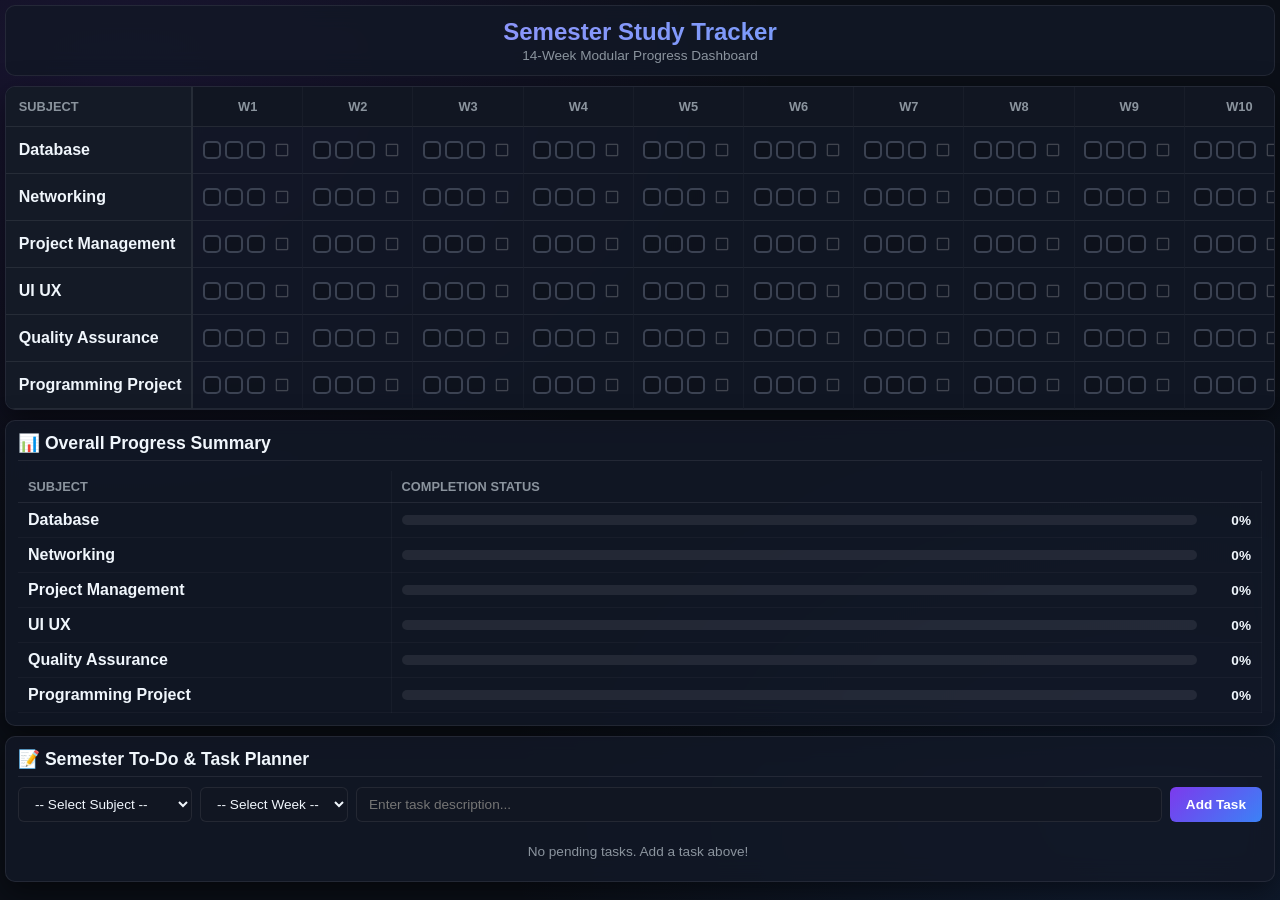
==== commit 7b4bede2: "Note Box Added" ====
--- a/index.html
+++ b/index.html
@@ -61,12 +61,10 @@
         <div class="todo-form">
             <select id="todoSubjectSelect" class="todo-input">
                 <option value="" disabled selected>-- Select Subject --</option>
-                <!-- Options populated by JS -->
             </select>
 
             <select id="todoWeekSelect" class="todo-input">
                 <option value="" disabled selected>-- Select Week --</option>
-                <!-- Options populated by JS -->
             </select>
 
             <input type="text" id="todoTaskInput" class="todo-input task-text-input" placeholder="Enter task description..." />
@@ -83,6 +81,25 @@
     </div>
 </div>
 
+<!-- Full-Screen Blurred Modal Layer for Weekly Notes -->
+<div id="noteModalOverlay" class="modal-overlay" style="display: none;">
+    <div class="modal-window">
+        <div class="modal-header">
+            <h3 id="modalTitle">Weekly Note</h3>
+            <button id="closeModalBtn" class="modal-close-btn">
+                <span class="material-symbols-outlined">close</span>
+            </button>
+        </div>
+        <div class="modal-body">
+            <textarea id="modalNoteText" class="modal-textarea" placeholder="Write your notes for this week here..."></textarea>
+        </div>
+        <div class="modal-footer">
+            <button id="deleteNoteBtn" class="btn-modal-delete">Delete Note</button>
+            <button id="saveNoteBtn" class="btn-modal-save">Save Note</button>
+        </div>
+    </div>
+</div>
+
 <script src="script.js"></script>
 </body>
 </html>
--- a/style.css
+++ b/style.css
@@ -7,6 +7,7 @@
     --accent-glow: #7c3aed;
     --accent-green: #10b981;
     --accent-blue: #3b82f6;
+    --warning-yellow: #f59e0b;
     --danger-red: #ef4444;
     --scrollbar-bg: #111622;
     --scrollbar-thumb: #2d3748;
@@ -165,11 +166,17 @@
     background-color: #1a2232;
 }
 
-/* Checkbox Styling */
+/* Checkbox & Note Button Cell Layout */
+.cell-content-group {
+    display: flex;
+    gap: 6px;
+    justify-content: center;
+    align-items: center;
+}
+
 .checkbox-group {
     display: flex;
-    gap: 5px;
-    justify-content: center;
+    gap: 4px;
     align-items: center;
 }
 
@@ -212,7 +219,49 @@
     transform: rotate(45deg);
 }
 
-/* Dedicated Windows */
+/* Weekly Note Trigger Icon Button */
+.note-btn {
+    background: transparent;
+    border: none;
+    cursor: pointer;
+    padding: 2px;
+    display: flex;
+    align-items: center;
+    justify-content: center;
+    border-radius: 4px;
+    transition: all 0.2s;
+}
+
+.note-btn .material-symbols-outlined {
+    font-size: 18px;
+}
+
+/* Empty note state */
+.note-btn.empty-note {
+    color: rgba(255, 255, 255, 0.2);
+}
+
+.note-btn.empty-note:hover {
+    color: var(--text-main);
+    background: rgba(255, 255, 255, 0.05);
+}
+
+/* Active note state (Warning Indicator) */
+.note-btn.has-note {
+    color: var(--warning-yellow);
+    animation: pulseWarning 2s infinite;
+}
+
+.note-btn.has-note:hover {
+    transform: scale(1.2);
+}
+
+@keyframes pulseWarning {
+    0%, 100% { opacity: 1; }
+    50% { opacity: 0.6; }
+}
+
+/* Progress Window */
 .progress-window, .todo-window {
     background: var(--card-bg);
     backdrop-filter: blur(12px);
@@ -235,7 +284,6 @@
     gap: 8px;
 }
 
-/* Progress Window Specifics */
 .progress-table {
     width: 100%;
     border-collapse: collapse;
@@ -292,9 +340,7 @@
     text-align: right;
 }
 
-/* =========================================================
-   To-Do Section Specific Styles
-   ========================================================= */
+/* To-Do Section Styles */
 .error-msg {
     background: rgba(239, 68, 68, 0.15);
     border: 1px solid var(--danger-red);
@@ -446,7 +492,129 @@
     padding: 10px 0;
 }
 
+/* =========================================================
+   Full-Screen Blurred Modal Layer
+   ========================================================= */
+.modal-overlay {
+    position: fixed;
+    top: 0;
+    left: 0;
+    width: 100vw;
+    height: 100vh;
+    background: rgba(5, 8, 15, 0.75);
+    backdrop-filter: blur(8px);
+    -webkit-backdrop-filter: blur(8px);
+    z-index: 1000;
+    display: flex;
+    justify-content: center;
+    align-items: center;
+    animation: fadeIn 0.25s ease-out;
+}
+
+.modal-window {
+    background: #121826;
+    border: 1px solid var(--border-color);
+    border-radius: 12px;
+    width: 90%;
+    max-width: 500px;
+    padding: 16px;
+    box-shadow: 0 20px 40px rgba(0, 0, 0, 0.8);
+    display: flex;
+    flex-direction: column;
+    gap: 12px;
+    animation: scaleUp 0.25s ease-out;
+}
+
+.modal-header {
+    display: flex;
+    justify-content: space-between;
+    align-items: center;
+    border-bottom: 1px solid var(--border-color);
+    padding-bottom: 8px;
+}
+
+.modal-header h3 {
+    font-size: 1rem;
+    color: var(--text-main);
+}
+
+.modal-close-btn {
+    background: transparent;
+    border: none;
+    color: var(--text-muted);
+    cursor: pointer;
+    display: flex;
+    align-items: center;
+}
+
+.modal-close-btn:hover {
+    color: var(--text-main);
+}
+
+.modal-body {
+    display: flex;
+    flex-direction: column;
+}
+
+.modal-textarea {
+    width: 100%;
+    height: 140px;
+    background: #0b0f17;
+    border: 1px solid var(--border-color);
+    border-radius: 8px;
+    color: var(--text-main);
+    padding: 10px;
+    font-size: 0.9rem;
+    outline: none;
+    resize: vertical;
+}
+
+.modal-textarea:focus {
+    border-color: var(--accent-blue);
+}
+
+.modal-footer {
+    display: flex;
+    justify-content: space-between;
+    align-items: center;
+    gap: 10px;
+}
+
+.btn-modal-save {
+    background: linear-gradient(135deg, var(--accent-blue), var(--accent-green));
+    color: #fff;
+    border: none;
+    padding: 8px 18px;
+    border-radius: 6px;
+    font-weight: 600;
+    cursor: pointer;
+}
+
+.btn-modal-delete {
+    background: rgba(239, 68, 68, 0.2);
+    border: 1px solid var(--danger-red);
+    color: #fca5a5;
+    padding: 8px 14px;
+    border-radius: 6px;
+    cursor: pointer;
+}
+
+.btn-modal-delete:hover {
+    background: var(--danger-red);
+    color: #fff;
+}
+
 /* Animations */
+@keyframes fadeIn {
+    from { opacity: 0; }
+    to { opacity: 1; }
+}
+
+@keyframes scaleUp {
+    from { opacity: 0; transform: scale(0.95); }
+    to { opacity: 1; transform: scale(1); }
+}
+
 @keyframes fadeInDown {
     from { opacity: 0; transform: translateY(-10px); }
     to { opacity: 1; transform: translateY(0); }
